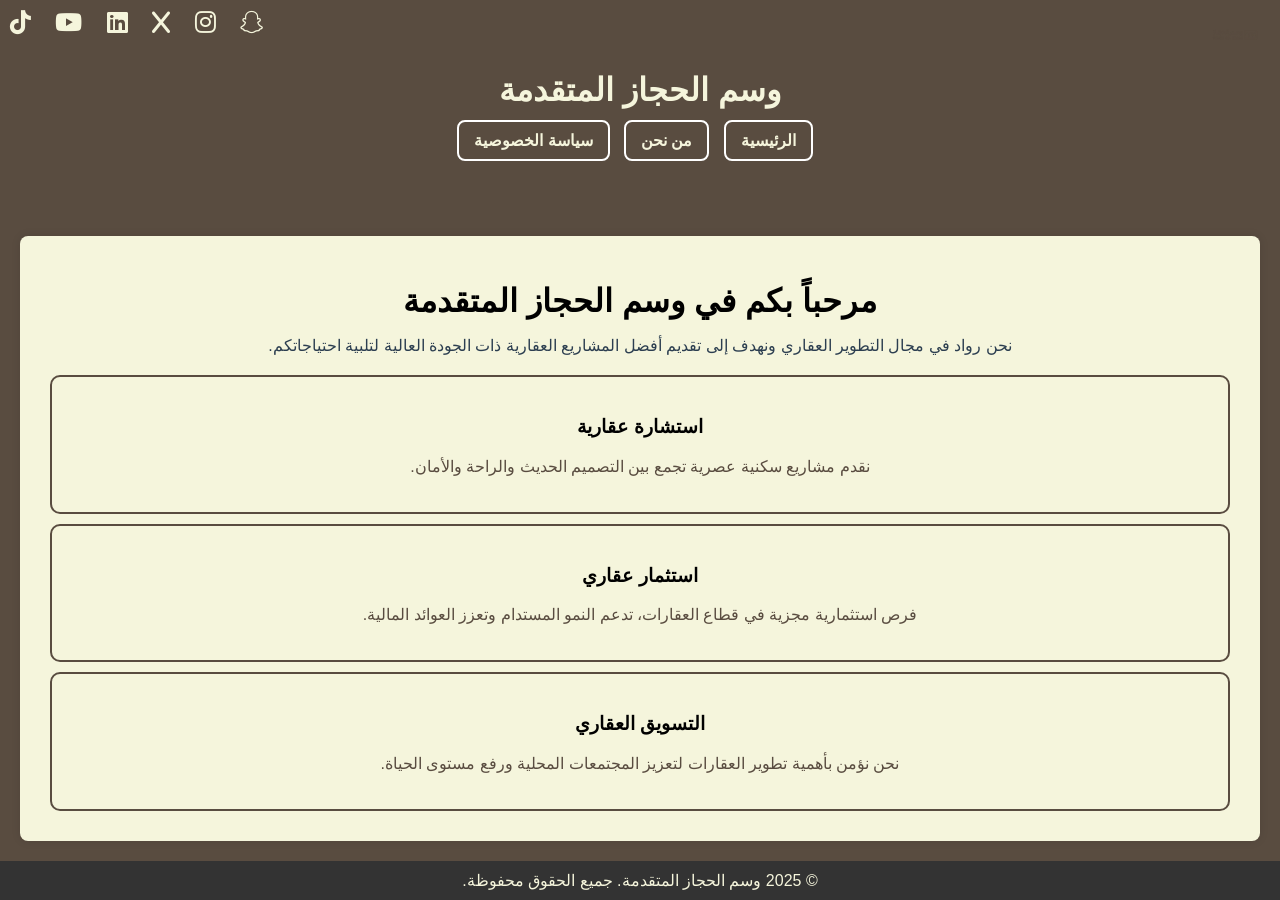
==== index.html @ 56d605c9 "Add files via upload" ====
<!DOCTYPE html>
<html lang="ar">
<head>
    <meta charset="UTF-8">
    <meta name="viewport" content="width=device-width, initial-scale=1.0">
    <title>وسم الحجاز المتقدمة - الصفحة الرئيسية</title>
    <link rel="stylesheet" href="style.css">

    <!-- Snap Pixel Code -->
    <script type='text/javascript'>
        (function(e,t,n){if(e.snaptr)return;var a=e.snaptr=function()
        {a.handleRequest?a.handleRequest.apply(a,arguments):a.queue.push(arguments)};
        a.queue=[];var s='script';r=t.createElement(s);r.async=!0;
        r.src=n;var u=t.getElementsByTagName(s)[0];
        u.parentNode.insertBefore(r,u);})(window,document,
        'https://sc-static.net/scevent.min.js');

        snaptr('init', '5598c4e4-38a8-4884-b693-b9c3a6db28fb', {});

        snaptr('track', 'PAGE_VIEW');
    </script>
    <!-- End Snap Pixel Code -->
    <link rel="stylesheet" href="https://cdnjs.cloudflare.com/ajax/libs/font-awesome/6.0.0-beta3/css/all.min.css">
</head>

</head>
<body>
    <header>
        
        <div class="social-icons">
             <a href="https://snapchat.com/t/VUnxjpKT" target="_blank"><i class="fab fa-snapchat"></i></a>
            <a href="https://www.instagram.com/masabjed?igsh=dDJid3JocnJuajR2" target="_blank"><i class="fab fa-instagram"></i></a>
            <a href="https://x.com/masabjed?s=21" target="_blank"><i class="fab fa-x"></i></a>
            <a href="https://www.linkedin.com/company/masabjed/" target="_blank"><i class="fab fa-linkedin"></i></a>
            <a href="https://www.youtube.com/" target="_blank"><i class="fab fa-youtube"></i></a>
            <a href="https://www.tiktok.com/" target="_blank"><i class="fab fa-tiktok"></i></a>
        </div>
    
           
        <img src="atharlogo.png" alt="Athar Logo" class="logo">
        <h1>وسم الحجاز المتقدمة</h1>
        <nav>
            <ul>
                <li><a href="index.html">الرئيسية</a></li>
                <li><a href="about.html">من نحن</a></li>
                <li><a href="privacy.html">سياسة الخصوصية</a></li>
            </ul>
        </nav>
    </header>

    <main>
        <section class="hero">
            <h2>مرحباً بكم في وسم الحجاز المتقدمة</h2>
            <p>نحن رواد في مجال التطوير العقاري ونهدف إلى تقديم أفضل المشاريع العقارية ذات الجودة العالية لتلبية احتياجاتكم.</p>
        </section>

        <section class="features">
            <div class="feature">
                <h3> استشارة عقارية</h3>
                <p>نقدم مشاريع سكنية عصرية تجمع بين التصميم الحديث والراحة والأمان.</p>
            </div>
            <div class="feature">
                <h3>استثمار عقاري</h3>
                <p>فرص استثمارية مجزية في قطاع العقارات، تدعم النمو المستدام وتعزز العوائد المالية.</p>
            </div>
            <div class="feature">
                <h3>التسويق العقاري</h3>
                <p>نحن نؤمن بأهمية تطوير العقارات لتعزيز المجتمعات المحلية ورفع مستوى الحياة.</p>
            </div>
        </section>
    </main>

    <footer>
        <p>&copy; 2025 وسم الحجاز المتقدمة. جميع الحقوق محفوظة.</p>
    </footer>
</body>
</html>
---- style.css ----
body {
    font-family: Arial, sans-serif;
    background-color: #594c40;
    margin: 0;
    padding: 0;
    direction: rtl;
    color: #2c3e50;
}

header {
    background-image: url('path/to/your-image.jpg');
    background-size: cover;
    background-position: center;
    padding: 50px 0;
    position: relative;
    color: #f5f5dc;
    text-align: center;
}

.logo {
    position: absolute;
    top: 10px;
    right: 20px;
    height: 50px;
    width: auto;
}

nav ul {
    list-style-type: none;
    padding: 0;
}

nav ul li {
    display: inline;
    margin-right: 10px;
}

nav ul li a {
    color: #f5f5dc;
    text-decoration: none;
    font-weight: bold;
    padding: 10px 15px;
    border: 2px solid white;
    border-radius: 8px;
    transition: background-color 0.3s ease;
}

nav ul li a:hover {
    background-color:  #f5f5dc;
    color: #333;
}

main {
    padding: 20px;
    margin: 20px;
    background-color:  #f5f5dc;
    border-radius: 8px;
    box-shadow: 0 0 10px rgba(0, 0, 0, 0.1);
}

.hero {
    text-align: center;
    margin-bottom: 20px;
}

.hero h2 {
    color: #000;
    font-size: 2rem;
    margin-bottom: 10px;
}
.feature {
    background-color: #f5f5dc; /* لون الخلفية البيج */
    border: 2px solid #594c40; /* إطار أخضر غامق */
    padding: 20px;
    margin: 10px;
    text-align: center;
    border-radius: 10px;
    transition: transform 0.3s ease, background-color 0.3s ease;
}

.feature h3 {
    color: #000; /* لون العنوان الأسود */
}

.feature p {
    color: #594c40; /* لون النص الأخضر الغامق */
}

.feature:hover {
    transform: scale(1.05); /* تكبير عند التمرير */
    background-color: #594c40; /* تغيير الخلفية عند التمرير */
    color: #f5f5dc; /* لون النص البيج عند التمرير */
    cursor: pointer;
}

.feature:hover h3, .feature:hover p {
    color: #f5f5dc; /* لون النص البيج عند التمرير */
}

.feature:hover::after {
    content: "✦"; /* رمز إضافي لعرض التأثير */
    font-size: 20px;
    color: #f5f5dc; /* لون الرمز البيج */
    display: block;
    margin-top: 10px;
}

.contact {
    margin-top: 30px;
    text-align: center;
}

.contact a {
    color: #2c3e50;
    text-decoration: none;
    font-weight: bold;
}

footer {
    background-color: #333;
    color:  #f5f5dc;
    text-align: center;
    padding: 10px 0;
    position: fixed;
    bottom: 0;
    width: 100%;
}

footer p {
    margin: 0;
}
.social-icons {
    position: absolute;
    top: 10px;
    left: 10px;
}

.social-icons a {
    margin-right: 10px;
}

.social-icons img {
    width: 24px;
    height: 24px;
    transition: transform 0.3s ease;
}

.social-icons img:hover {
    transform: scale(1.2); /* تكبير الأيقونة عند التمرير */
}
.social-icons i {
    font-size: 24px;
    color: #f5f5dc; /* لون الأخضر الغامق */
    margin-right: 10px;
    transition: transform 0.3s ease, color 0.3s ease;
}

.social-icons i:hover {
    transform: scale(1.2); /* تكبير الأيقونة عند التمرير */
    color: #A7782d; /* لون البيج عند التمرير */
}
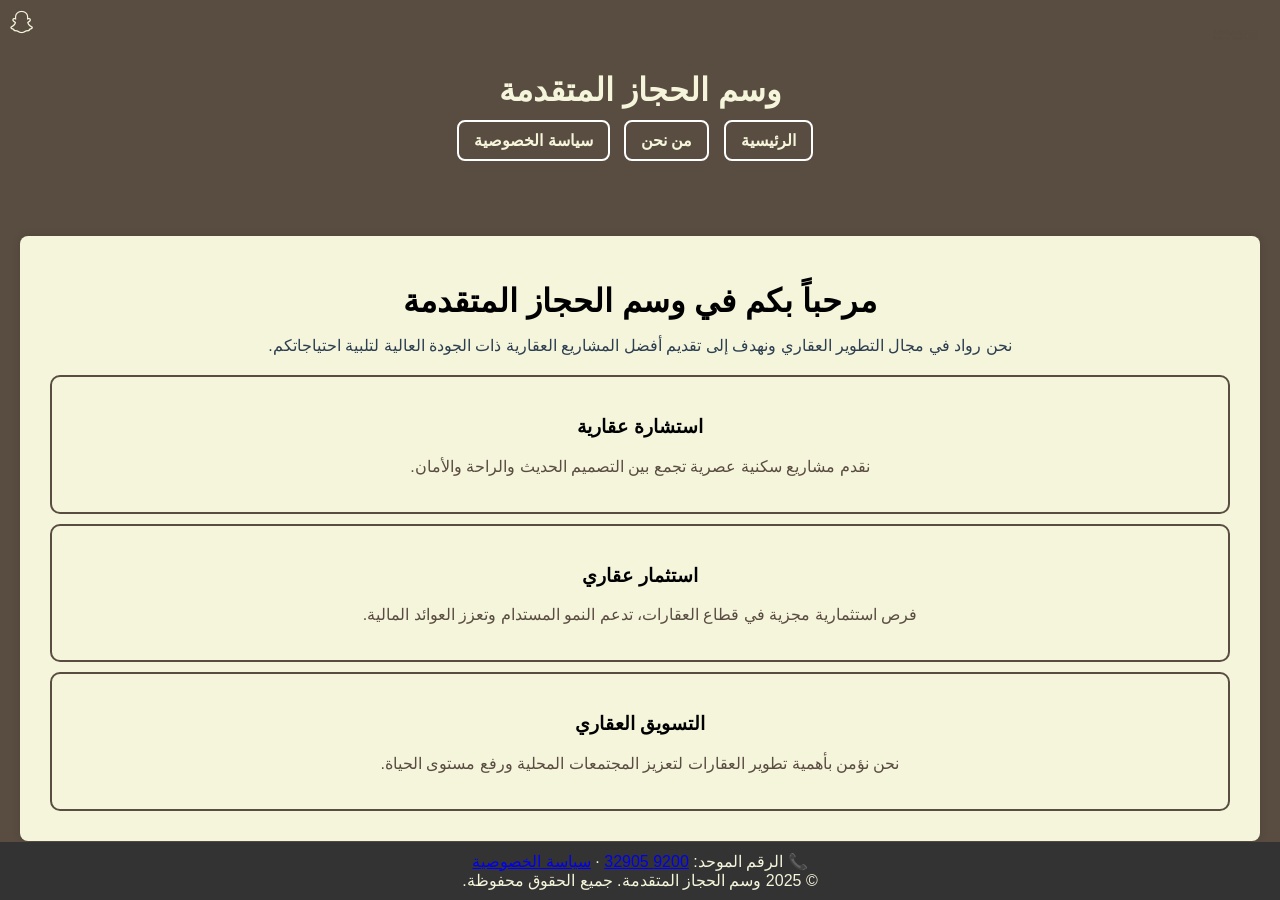
==== commit ce34dd46: "Prepare site for Meta review: remove Masab's social links, add OG/description tags, footer contact, " ====
--- a/index.html
+++ b/index.html
@@ -3,6 +3,14 @@
 <head>
     <meta charset="UTF-8">
     <meta name="viewport" content="width=device-width, initial-scale=1.0">
+    <meta name="description" content="وسم الحجاز المتقدمة - شركة سعودية متخصصة في التطوير والاستثمار والتسويق العقاري.">
+    <meta property="og:type" content="website">
+    <meta property="og:site_name" content="وسم الحجاز المتقدمة">
+    <meta property="og:title" content="وسم الحجاز المتقدمة - الصفحة الرئيسية">
+    <meta property="og:description" content="وسم الحجاز المتقدمة - شركة سعودية متخصصة في التطوير والاستثمار والتسويق العقاري.">
+    <meta property="og:url" content="https://faisalaljumahrafea-ui.github.io/wasim_hejaz/">
+    <meta property="og:locale" content="ar_SA">
+    <meta property="og:image" content="https://faisalaljumahrafea-ui.github.io/wasim_hejaz/atharlogo.png">
     <title>وسم الحجاز المتقدمة - الصفحة الرئيسية</title>
     <link rel="stylesheet" href="style.css">
 
@@ -22,18 +30,11 @@
     <!-- End Snap Pixel Code -->
     <link rel="stylesheet" href="https://cdnjs.cloudflare.com/ajax/libs/font-awesome/6.0.0-beta3/css/all.min.css">
 </head>
-
-</head>
 <body>
     <header>
         
         <div class="social-icons">
              <a href="https://snapchat.com/t/VUnxjpKT" target="_blank"><i class="fab fa-snapchat"></i></a>
-            <a href="https://www.instagram.com/masabjed?igsh=dDJid3JocnJuajR2" target="_blank"><i class="fab fa-instagram"></i></a>
-            <a href="https://x.com/masabjed?s=21" target="_blank"><i class="fab fa-x"></i></a>
-            <a href="https://www.linkedin.com/company/masabjed/" target="_blank"><i class="fab fa-linkedin"></i></a>
-            <a href="https://www.youtube.com/" target="_blank"><i class="fab fa-youtube"></i></a>
-            <a href="https://www.tiktok.com/" target="_blank"><i class="fab fa-tiktok"></i></a>
         </div>
     
            
@@ -71,6 +72,7 @@
     </main>
 
     <footer>
+        <p>📞 الرقم الموحد: <a href="tel:920032905">9200 32905</a> · <a href="privacy.html">سياسة الخصوصية</a></p>
         <p>&copy; 2025 وسم الحجاز المتقدمة. جميع الحقوق محفوظة.</p>
     </footer>
 </body>
